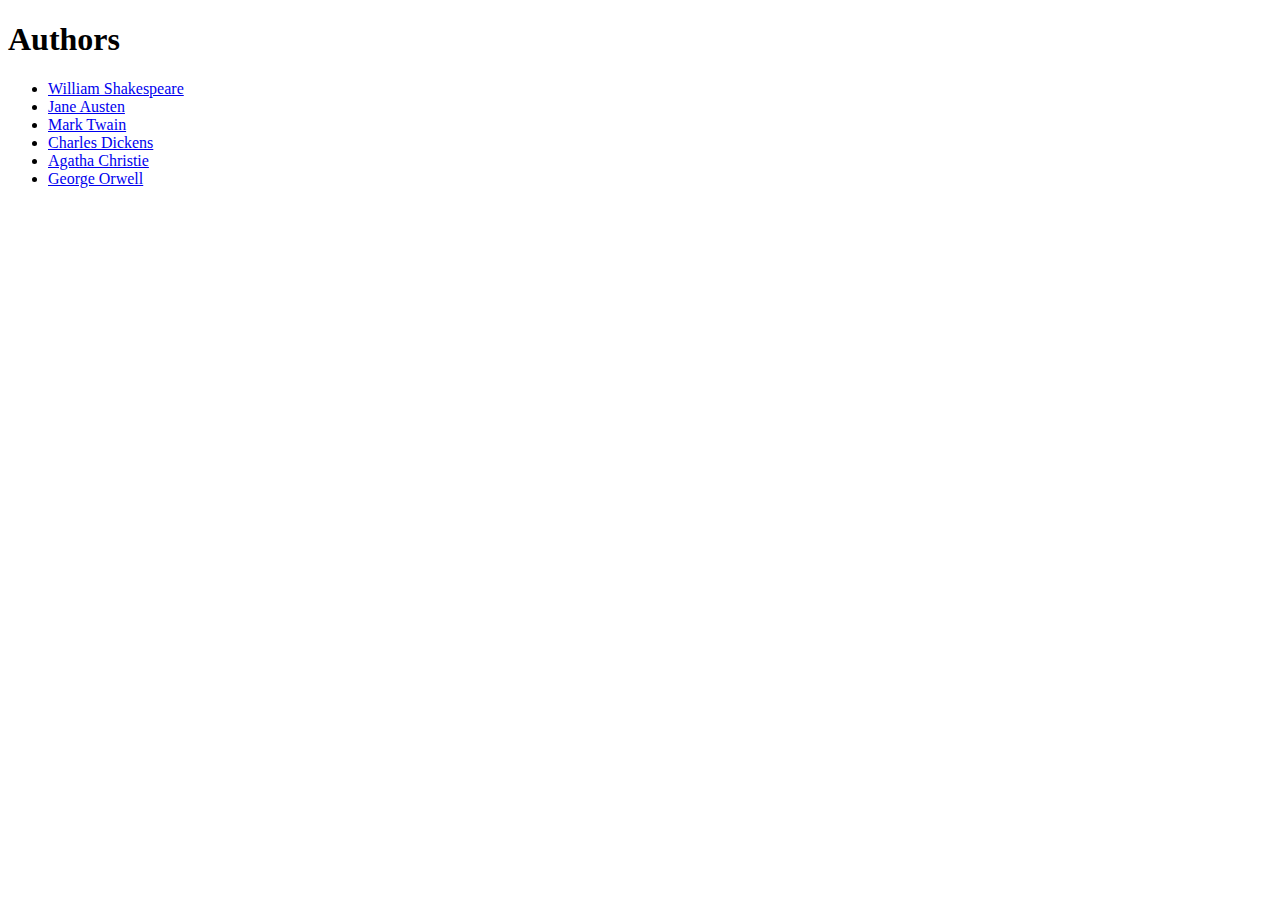
==== author.html @ f48e387a "updated" ====
<!DOCTYPE html>
<html lang="en">
<head>
    <meta charset="UTF-8">
    <meta name="viewport" content="width=device-width, initial-scale=1.0">
    <title>Authors List</title>
</head>
<body>
    <h1>Authors</h1>
    <ul id="authors-list"></ul>

    <script>
        // Fetch authors from the JSON file
        fetch("/assets/data/authorData.json")
            .then(response => response.json())
            .then(data => {
                const authorsList = document.getElementById("authors-list");

                data.authors.forEach(author => {
                    const li = document.createElement("li");
                    const a = document.createElement("a");

                    // Create a dynamic link to `dynamic.html`
                    a.href = `dynamic.html?name=${encodeURIComponent(author.name)}`;
                    a.textContent = author.name;  
                    a.target = "_blank"; // Open in a new tab (optional)

                    li.appendChild(a);
                    authorsList.appendChild(li);
                });
            })
            .catch(error => console.error("Error loading authors:", error));
    </script>
</body>
</html>
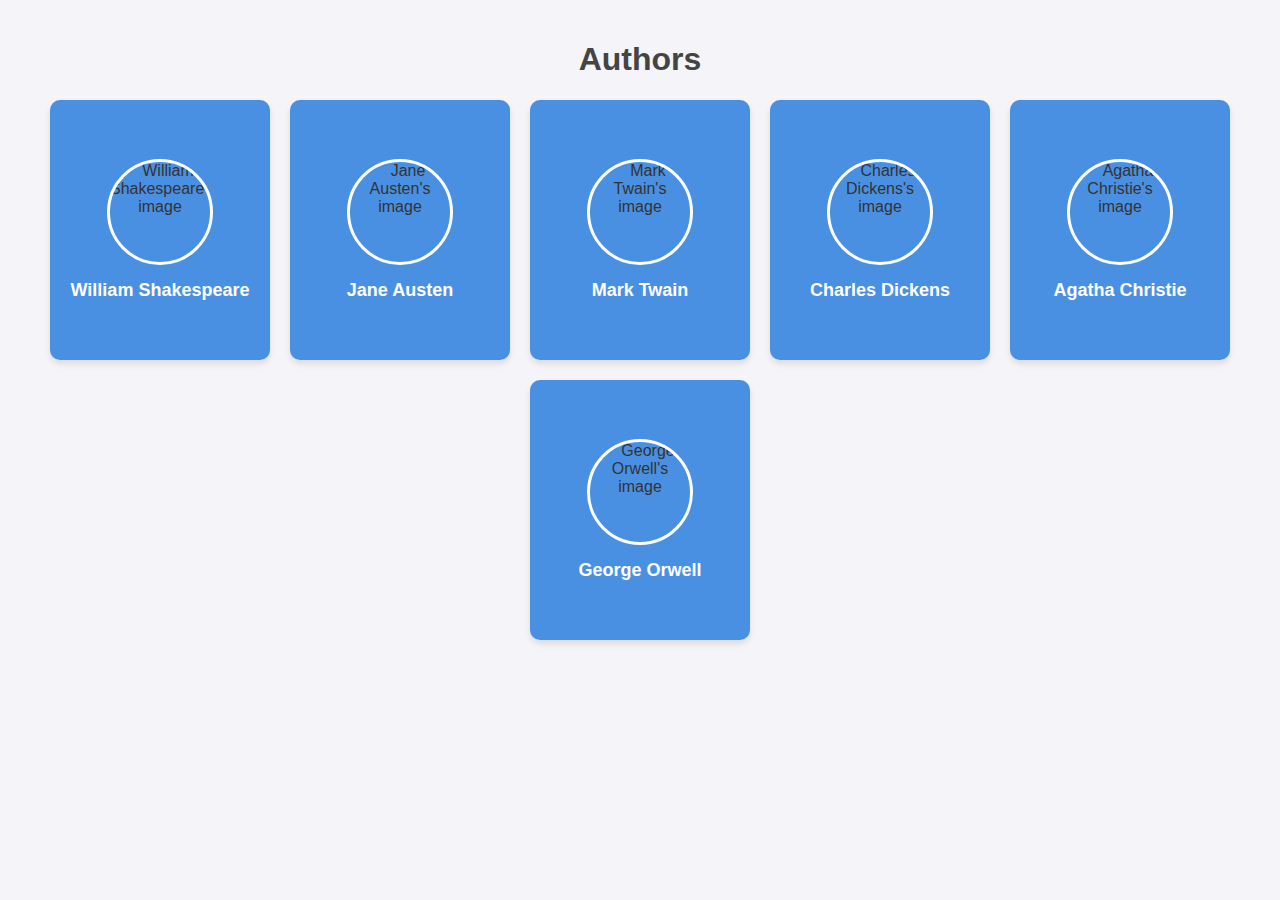
==== commit 66e695a0: "Bhola" ====
--- a/author.html
+++ b/author.html
@@ -4,6 +4,68 @@
     <meta charset="UTF-8">
     <meta name="viewport" content="width=device-width, initial-scale=1.0">
     <title>Authors List</title>
+    <style>
+        /* General styles */
+        body {
+            font-family: Arial, sans-serif;
+            background-color: #f4f4f9;
+            margin: 0;
+            padding: 20px;
+            color: #333;
+        }
+
+        h1 {
+            text-align: center;
+            color: #444;
+        }
+
+        /* Authors list container */
+        #authors-list {
+            list-style: none;
+            padding: 0;
+            display: flex;
+            flex-wrap: wrap;
+            gap: 20px;
+            justify-content: center;
+        }
+
+        /* Author box styles */
+        .author-box {
+            background-color: #4a90e2; /* Single solid color */
+            border-radius: 10px;
+            padding: 20px;
+            width: 180px;
+            height: 220px; /* Increased box height */
+            text-align: center;
+            box-shadow: 0 4px 6px rgba(0, 0, 0, 0.1);
+            transition: transform 0.3s ease, box-shadow 0.3s ease;
+            display: flex;
+            flex-direction: column;
+            align-items: center;
+            justify-content: center;
+        }
+
+        .author-box:hover {
+            transform: translateY(-5px);
+            box-shadow: 0 6px 12px rgba(0, 0, 0, 0.2);
+        }
+
+        .author-box img {
+            width: 100px;
+            height: 100px;
+            border-radius: 50%; /* Circular image */
+            object-fit: cover;
+            margin-bottom: 15px;
+            border: 3px solid white; /* White border around the image */
+        }
+
+        .author-box a {
+            text-decoration: none;
+            color: white;
+            font-size: 18px;
+            font-weight: bold;
+        }
+    </style>
 </head>
 <body>
     <h1>Authors</h1>
@@ -18,13 +80,21 @@
 
                 data.authors.forEach(author => {
                     const li = document.createElement("li");
+                    li.className = "author-box"; // Add class for styling
+
+                    // Create image element
+                    const img = document.createElement("img");
+                    img.src = author.image; // Assuming `image` is a field in your JSON
+                    img.alt = `${author.name}'s image`;
+
+                    // Create link element
                     const a = document.createElement("a");
-
-                    // Create a dynamic link to `dynamic.html`
                     a.href = `dynamic.html?name=${encodeURIComponent(author.name)}`;
-                    a.textContent = author.name;  
+                    a.textContent = author.name;
                     a.target = "_blank"; // Open in a new tab (optional)
 
+                    // Append image and link to the box
+                    li.appendChild(img);
                     li.appendChild(a);
                     authorsList.appendChild(li);
                 });
@@ -32,4 +102,4 @@
             .catch(error => console.error("Error loading authors:", error));
     </script>
 </body>
-</html>
+</html>